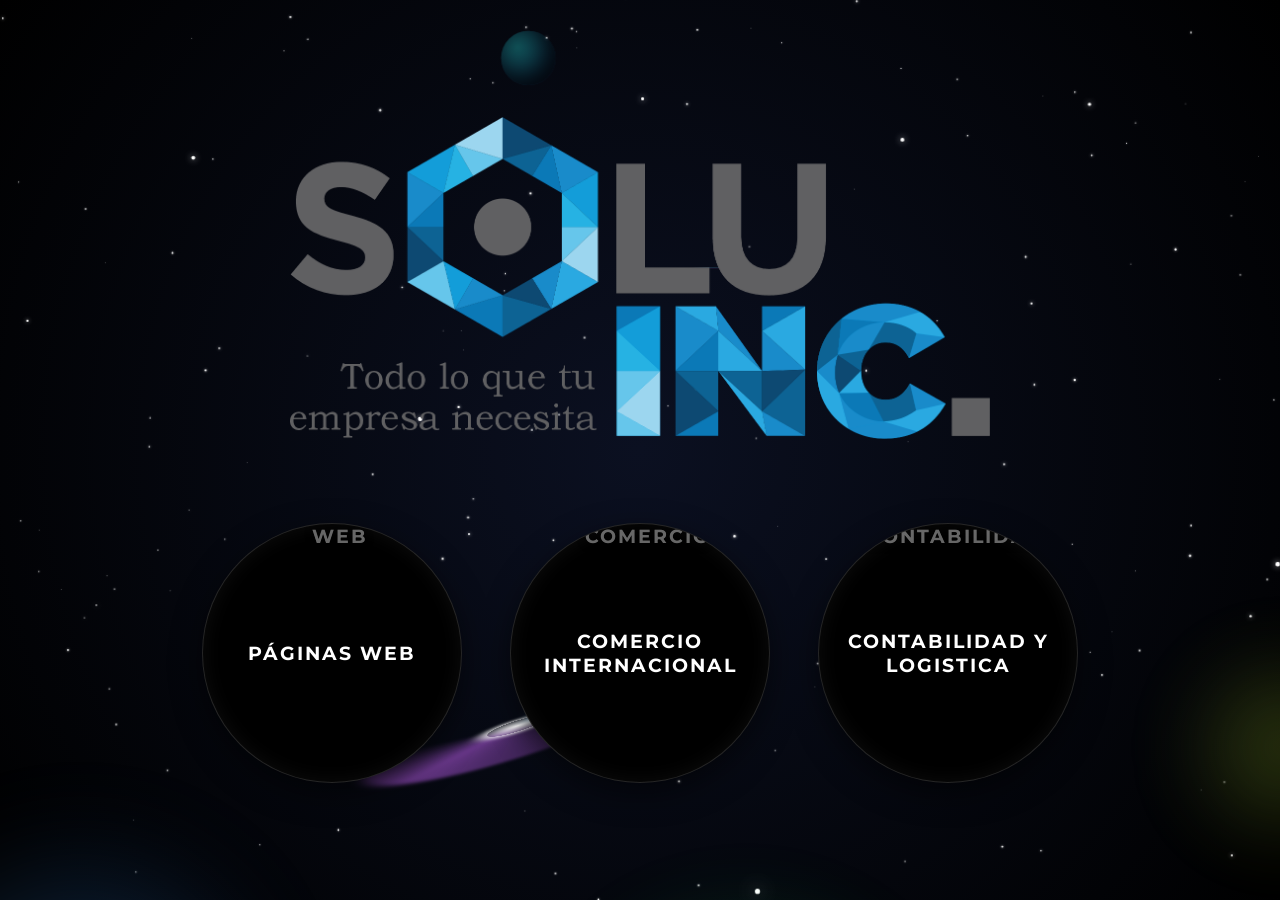
==== index.html @ 81051c18 "Add files via upload" ====
<!DOCTYPE html>
<html lang="es">
<head>
    <meta charset="UTF-8">
    <meta name="viewport" content="width=device-width, initial-scale=1.0">
    <title>Soluinc - Soluciones Integrales</title>
    <link rel="stylesheet" href="style.css">
</head>
<body>
    <div class="bg-animation">
    </div>

    <div class="main-container">
        <div class="logo-container">
            <img src="logo negro.png" alt="SOLUINC" class="logo-img">
        </div>
        
        <div class="buttons-grid">
            <a href="paginas web/index.html" class="nav-btn">
                <img src="https://concepto.de/wp-content/uploads/2014/08/programacion-2-e1551291144973.jpg" alt="Web" class="btn-icon">
                <span>Páginas Web</span>
            </a>
            <a href="comercio/index.html" class="nav-btn">
                <img src="https://universidadeuropea.com/resources/media/images/comercio_internacional_og.original.jpg" alt="Comercio" class="btn-icon">
                <span>Comercio Internacional</span>
            </a>
            <a href="contabilidad/index.html" class="nav-btn">
                <img src="https://velneo.com/wp-content/uploads/2025/02/6322beef299e7f3bc41c88a5_contabilidad-basica-destacada.jpg" alt="Contabilidad" class="btn-icon">
                <span>Contabilidad y Logistica</span>
            </a>
        </div>
    </div>
    <script src="main.js"></script>
</body>
</html>
---- style.css ----
@import url('https://fonts.googleapis.com/css2?family=Montserrat:wght@300;600&display=swap');

:root {
    --primary-color: #005f99; /* Azul corporativo sólido */
    --accent-color: #4db8ff;  /* Azul cian brillante para resaltar en oscuro */
    --text-main: #ffffff;     /* Blanco para contraste en espacio */
    --text-light: #b3d9ff;    /* Azul muy claro */
    --bg-color: #050a10;      /* Negro azulado profundo */
    --card-bg: rgba(255, 255, 255, 0.05); /* Cristal semitransparente */
}

* {
    margin: 0;
    padding: 0;
    box-sizing: border-box;
}

body {
    font-family: 'Montserrat', sans-serif;
    background-color: var(--bg-color);
    height: 100vh;
    display: flex;
    justify-content: center;
    align-items: center;
    overflow: hidden;
    position: relative;
    color: var(--text-main);
}

/* Fondo Espacial: Estrellas y Nebulosa */
.bg-animation {
    position: absolute;
    top: 0;
    left: 0;
    width: 100%;
    height: 100%;
    z-index: -1;
    background: radial-gradient(circle at center, #0b1021 0%, #000000 100%); /* Vacío espacial profundo */
    perspective: 1000px; /* Profundidad 3D */
    transform-style: preserve-3d;
    transition: background-color 0.5s ease; /* Transición suave de color */
    overflow: hidden;
}

/* Elementos generados por JS */
.star {
    position: absolute;
    background: white;
    border-radius: 50%;
    pointer-events: none;
    box-shadow: 0 0 4px rgba(255, 255, 255, 0.8);
}

.planet {
    position: absolute;
    border-radius: 50%;
    pointer-events: none;
    /* Sombra interna para efecto 3D esférico */
    box-shadow: inset -15px -15px 40px rgba(0,0,0,0.9), 0 0 30px rgba(255,255,255,0.05);
}

/* Galaxia Espiral 3D */
.galaxy {
    position: absolute;
    border-radius: 50%;
    pointer-events: none;
    transform-style: preserve-3d;
}

/* Núcleo de la galaxia */
.galaxy::after {
    content: '';
    position: absolute;
    top: 50%; left: 50%;
    transform: translate(-50%, -50%);
    width: 20%; height: 20%;
    background: radial-gradient(circle, #fff, transparent);
    border-radius: 50%;
    box-shadow: 0 0 20px 10px rgba(255, 255, 255, 0.8);
}

/* Brazos de la galaxia */
.galaxy-arms {
    position: absolute;
    top: 0; left: 0;
    width: 100%; height: 100%;
    border-radius: 50%;
    /* Gradiente cónico para simular espiral */
    background: conic-gradient(from 0deg, transparent 0%, rgba(100, 200, 255, 0.5) 10%, transparent 30%, rgba(200, 100, 255, 0.5) 60%, transparent 80%);
    filter: blur(8px);
    animation: spinGalaxy 20s linear infinite;
}

@keyframes spinGalaxy {
    from { transform: rotate(0deg); }
    to { transform: rotate(360deg); }
}

.nebula {
    position: absolute;
    border-radius: 50%;
    filter: blur(60px);
    opacity: 0.15;
    pointer-events: none;
}

.shooting-star {
    position: absolute;
    width: 150px;
    height: 2px;
    background: linear-gradient(90deg, rgba(255,255,255,1), transparent);
    opacity: 0;
    pointer-events: none;
    animation: shoot 1s linear forwards;
}

@keyframes shoot {
    0% { transform: translateX(0) translateY(0) scale(1); opacity: 1; }
    100% { transform: translateX(300px) translateY(300px) scale(0.5); opacity: 0; }
}

.main-container {
    text-align: center;
    z-index: 10;
    width: 90%;
    max-width: 1400px;
    /* Eliminamos bordes y fondos pesados para un look más limpio */
}

.logo-container {
    margin-bottom: 5rem;
    animation: fadeInDown 1.2s cubic-bezier(0.2, 0.8, 0.2, 1);
    perspective: 1000px;
}

.logo-img {
    max-width: 100%;
    width: 700px;
    height: auto;
    
    animation: floatLogo 6s ease-in-out infinite; /* Animación continua */
    transition: filter 0.3s ease;
}

.logo-img:hover {
    filter: drop-shadow(0 0 40px rgba(0, 136, 204, 0.6));
}

.buttons-grid {
    display: flex;
    justify-content: center;
    gap: 3rem;
    flex-wrap: wrap;
}

.nav-btn {
    position: relative;
    display: flex;
    flex-direction: column;
    align-items: center;
    justify-content: center;
    gap: 0;
    font-size: 1.2rem;
    font-weight: 700;
    color: var(--text-main);
    text-decoration: none;
    background: #000; /* Fondo negro para contraste con imagen */
    border: 1px solid rgba(255, 255, 255, 0.15);
    border-radius: 50%;
    cursor: pointer;
    text-transform: uppercase;
    letter-spacing: 2px;
    box-shadow: 0 10px 30px rgba(0,0,0,0.5), inset 0 0 20px rgba(255,255,255,0.05);
    transition: all 0.4s cubic-bezier(0.25, 0.46, 0.45, 0.94);
    overflow: hidden;
    width: 260px;
    height: 260px;
    opacity: 0;
    animation: fadeInUp 0.8s forwards;
    isolation: isolate; /* Para manejar z-index internos */
}

.nav-btn img {
    position: absolute;
    top: 0;
    left: 0;
    width: 100%;
    height: 100%;
    object-fit: cover;
    opacity: 0.4; /* Imagen sutil al inicio */
    z-index: -1;
    transition: transform 0.6s cubic-bezier(0.25, 0.46, 0.45, 0.94), opacity 0.4s ease;
    filter: grayscale(40%) contrast(1.2);
}

/* Texto del botón */
.nav-btn > * {
    z-index: 2;
    text-shadow: 0 2px 10px rgba(0,0,0,0.8);
    pointer-events: none; /* El click lo recibe el botón */
}

.nav-btn:hover {
    /* El transform lo maneja JS para el efecto magnético, aquí solo estilos visuales */
    box-shadow: 0 0 40px rgba(77, 184, 255, 0.3), inset 0 0 0 2px rgba(255,255,255,0.3);
    border-color: rgba(255,255,255,0.5);
}

.nav-btn:hover img {
    transform: scale(1.15);
    opacity: 0.8; /* Se revela la imagen */
    filter: grayscale(0%) contrast(1.1);
}

.nav-btn:nth-child(1) { animation-delay: 0.3s; }
.nav-btn:nth-child(2) { animation-delay: 0.5s; }
.nav-btn:nth-child(3) { animation-delay: 0.7s; }

@keyframes fadeInDown {
    from { opacity: 0; transform: translateY(-50px); }
    to { opacity: 1; transform: translateY(0); }
}

@keyframes fadeInUp {
    from { opacity: 0; transform: translateY(50px); }
    to { opacity: 1; transform: translateY(0); }
}

@keyframes floatLogo {
    0%, 100% { transform: translateY(0); }
    50% { transform: translateY(-20px); }
}

@media (max-width: 768px) {
    .logo-img { width: 90%; }
    .buttons-grid { flex-direction: column; align-items: center; gap: 1.5rem; }
    .nav-btn { width: 200px; height: 200px; padding: 0; }
    .main-container { padding: 1.5rem; width: 95%; }
}
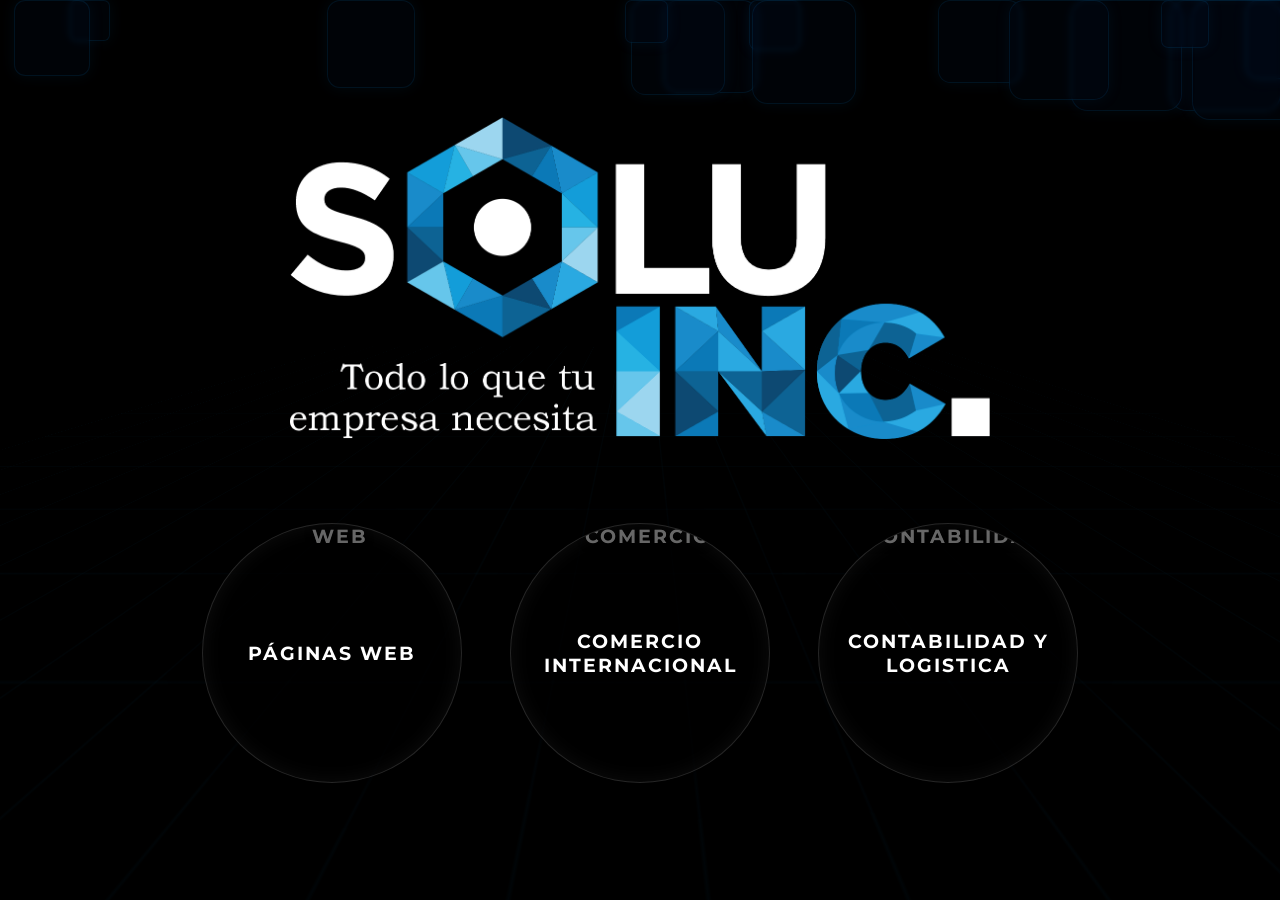
==== commit c2d9b02b: "Add files via upload" ====
--- a/index.html
+++ b/index.html
@@ -12,7 +12,7 @@
 
     <div class="main-container">
         <div class="logo-container">
-            <img src="logo negro.png" alt="SOLUINC" class="logo-img">
+            <img src="logo blanco (1).png" alt="SOLUINC" class="logo-img">
         </div>
         
         <div class="buttons-grid">
--- a/style.css
+++ b/style.css
@@ -2,11 +2,11 @@
 
 :root {
     --primary-color: #005f99; /* Azul corporativo sólido */
-    --accent-color: #4db8ff;  /* Azul cian brillante para resaltar en oscuro */
-    --text-main: #ffffff;     /* Blanco para contraste en espacio */
-    --text-light: #b3d9ff;    /* Azul muy claro */
-    --bg-color: #050a10;      /* Negro azulado profundo */
-    --card-bg: rgba(255, 255, 255, 0.05); /* Cristal semitransparente */
+    --accent-color: #007bff;  /* Azul brillante para acentos */
+    --text-main: #ffffff;     /* Blanco para contraste en fondo negro */
+    --text-light: #b3d9ff;    /* Azul claro para subtítulos */
+    --bg-color: #000000;      /* Negro puro como base */
+    --card-bg: rgba(0, 20, 40, 0.6); /* Cristal oscuro */
 }
 
 * {
@@ -35,88 +35,51 @@
     width: 100%;
     height: 100%;
     z-index: -1;
-    background: radial-gradient(circle at center, #0b1021 0%, #000000 100%); /* Vacío espacial profundo */
+    background: radial-gradient(circle at 50% 50%, var(--bg-color), #000000 130%); /* Centro iluminado, bordes negros */
     perspective: 1000px; /* Profundidad 3D */
     transform-style: preserve-3d;
     transition: background-color 0.5s ease; /* Transición suave de color */
     overflow: hidden;
 }
 
+/* --- Fondo Corporativo Abstracto --- */
+.bg-animation::before {
+    content: '';
+    position: absolute;
+    top: 0; left: 0; right: 0; bottom: 0;
+    background-image: 
+        linear-gradient(rgba(0, 95, 153, 0.15) 1px, transparent 1px),
+        linear-gradient(90deg, rgba(0, 95, 153, 0.15) 1px, transparent 1px);
+    background-size: 60px 60px;
+    transform: perspective(500px) rotateX(60deg);
+    opacity: 0.3; /* Visible para efecto inmersivo */
+    pointer-events: none;
+}
+
 /* Elementos generados por JS */
-.star {
-    position: absolute;
-    background: white;
-    border-radius: 50%;
+.tech-shape {
+    position: absolute;
+    background: rgba(0, 100, 200, 0.03); /* Azul tecnológico sutil */
+    border: 1px solid rgba(0, 160, 255, 0.1); /* Bordes definidos */
+    backdrop-filter: blur(2px);
+    border-radius: 15%; /* Cuadrados suavizados */
     pointer-events: none;
-    box-shadow: 0 0 4px rgba(255, 255, 255, 0.8);
-}
-
-.planet {
-    position: absolute;
-    border-radius: 50%;
-    pointer-events: none;
-    /* Sombra interna para efecto 3D esférico */
-    box-shadow: inset -15px -15px 40px rgba(0,0,0,0.9), 0 0 30px rgba(255,255,255,0.05);
-}
-
-/* Galaxia Espiral 3D */
-.galaxy {
-    position: absolute;
-    border-radius: 50%;
-    pointer-events: none;
+    box-shadow: 0 0 15px rgba(0, 95, 153, 0.1); /* Resplandor suave */
+    animation: floatUp linear infinite;
     transform-style: preserve-3d;
 }
 
-/* Núcleo de la galaxia */
-.galaxy::after {
-    content: '';
-    position: absolute;
-    top: 50%; left: 50%;
-    transform: translate(-50%, -50%);
-    width: 20%; height: 20%;
-    background: radial-gradient(circle, #fff, transparent);
-    border-radius: 50%;
-    box-shadow: 0 0 20px 10px rgba(255, 255, 255, 0.8);
-}
-
-/* Brazos de la galaxia */
-.galaxy-arms {
-    position: absolute;
-    top: 0; left: 0;
-    width: 100%; height: 100%;
-    border-radius: 50%;
-    /* Gradiente cónico para simular espiral */
-    background: conic-gradient(from 0deg, transparent 0%, rgba(100, 200, 255, 0.5) 10%, transparent 30%, rgba(200, 100, 255, 0.5) 60%, transparent 80%);
-    filter: blur(8px);
-    animation: spinGalaxy 20s linear infinite;
-}
-
-@keyframes spinGalaxy {
-    from { transform: rotate(0deg); }
-    to { transform: rotate(360deg); }
-}
-
-.nebula {
-    position: absolute;
-    border-radius: 50%;
-    filter: blur(60px);
-    opacity: 0.15;
-    pointer-events: none;
-}
-
-.shooting-star {
-    position: absolute;
-    width: 150px;
-    height: 2px;
-    background: linear-gradient(90deg, rgba(255,255,255,1), transparent);
-    opacity: 0;
-    pointer-events: none;
-    animation: shoot 1s linear forwards;
-}
-
-@keyframes shoot {
-    0% { transform: translateX(0) translateY(0) scale(1); opacity: 1; }
-    100% { transform: translateX(300px) translateY(300px) scale(0.5); opacity: 0; }
+@keyframes floatUp {
+    0% {
+        transform: translateY(110vh) rotate(0deg) scale(0.8);
+        opacity: 0;
+    }
+    20% { opacity: 0.6; } 
+    80% { opacity: 0.6; }
+    100% {
+        transform: translateY(-20vh) rotate(180deg) scale(1.1);
+        opacity: 0;
+    }
 }
 
 .main-container {
@@ -137,13 +100,13 @@
     max-width: 100%;
     width: 700px;
     height: auto;
-    
+    /* Se eliminó filter: invert(1) para mantener color original */
     animation: floatLogo 6s ease-in-out infinite; /* Animación continua */
     transition: filter 0.3s ease;
 }
 
 .logo-img:hover {
-    filter: drop-shadow(0 0 40px rgba(0, 136, 204, 0.6));
+    filter: drop-shadow(0 0 25px rgba(0, 95, 153, 0.4));
 }
 
 .buttons-grid {
@@ -161,10 +124,10 @@
     justify-content: center;
     gap: 0;
     font-size: 1.2rem;
-    font-weight: 700;
-    color: var(--text-main);
+    font-weight: 700; 
+    color: #ffffff; /* Texto del botón se mantiene blanco para contraste */
     text-decoration: none;
-    background: #000; /* Fondo negro para contraste con imagen */
+    background: rgba(0, 0, 0, 0.7); /* Fondo semi-transparente */
     border: 1px solid rgba(255, 255, 255, 0.15);
     border-radius: 50%;
     cursor: pointer;
@@ -202,8 +165,8 @@
 
 .nav-btn:hover {
     /* El transform lo maneja JS para el efecto magnético, aquí solo estilos visuales */
-    box-shadow: 0 0 40px rgba(77, 184, 255, 0.3), inset 0 0 0 2px rgba(255,255,255,0.3);
-    border-color: rgba(255,255,255,0.5);
+    box-shadow: 0 0 50px rgba(0, 140, 255, 0.4), inset 0 0 20px rgba(0, 140, 255, 0.2);
+    border-color: rgba(0, 160, 255, 0.8);
 }
 
 .nav-btn:hover img {
@@ -236,4 +199,10 @@
     .buttons-grid { flex-direction: column; align-items: center; gap: 1.5rem; }
     .nav-btn { width: 200px; height: 200px; padding: 0; }
     .main-container { padding: 1.5rem; width: 95%; }
+}
+
+/* Dispositivos muy pequeños */
+@media (max-width: 400px) {
+    .nav-btn { width: 160px; height: 160px; font-size: 0.9rem; }
+    .logo-container { margin-bottom: 3rem; }
 }
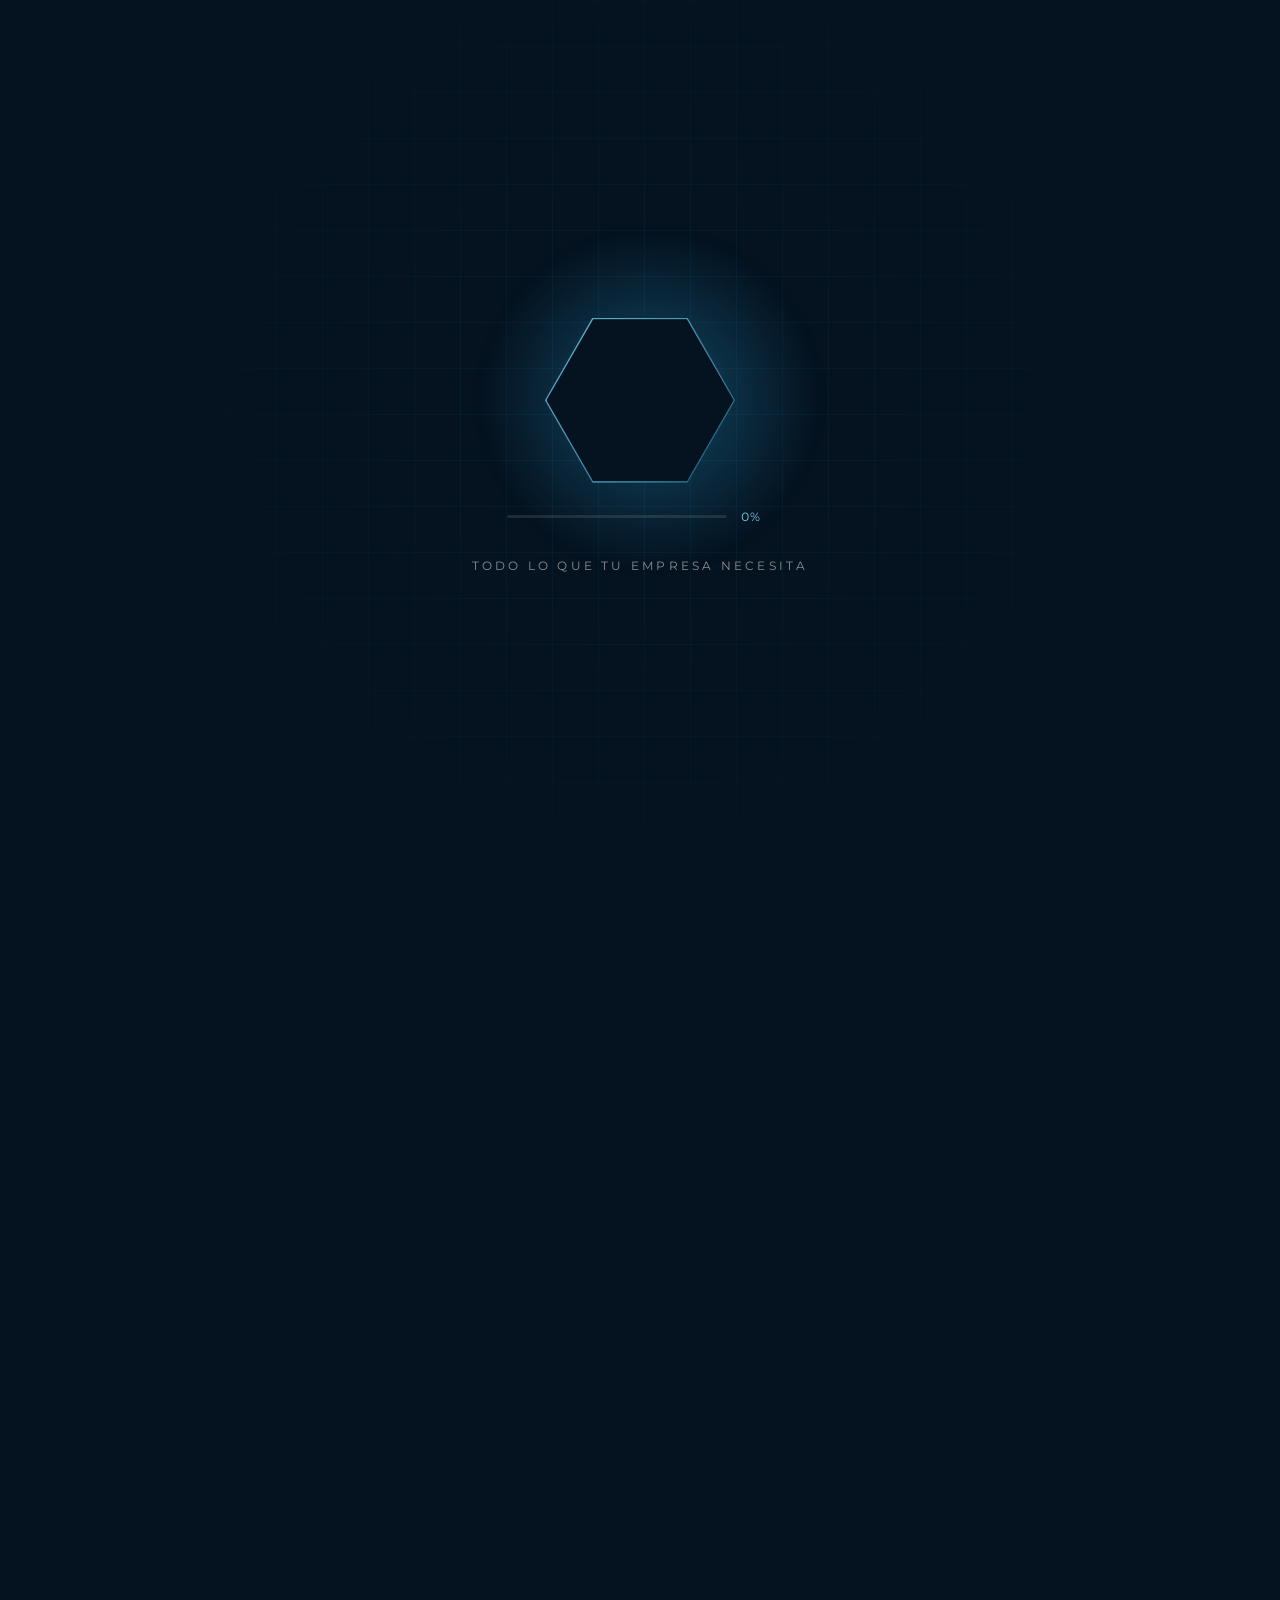
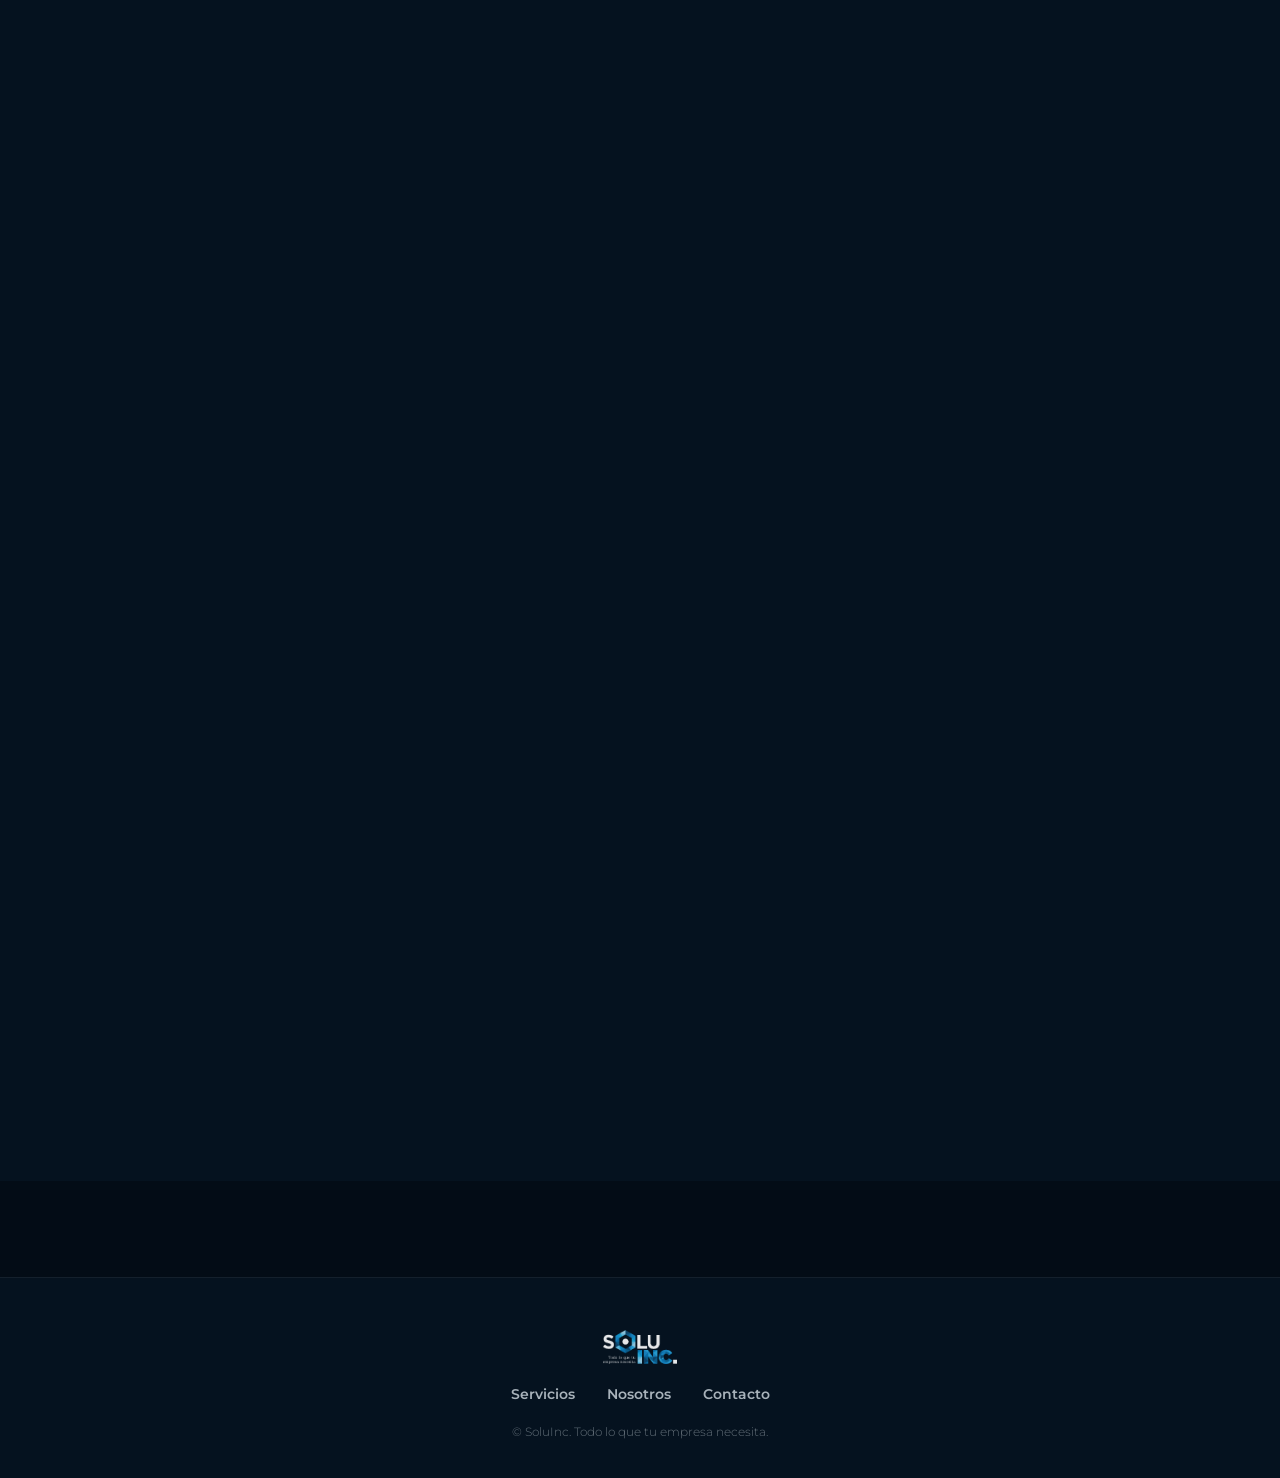
==== commit c7be7037: "Add files via upload" ====
--- a/index.html
+++ b/index.html
@@ -1,35 +1,245 @@
-<!DOCTYPE html>
-<html lang="es">
-<head>
-    <meta charset="UTF-8">
-    <meta name="viewport" content="width=device-width, initial-scale=1.0">
-    <title>Soluinc - Soluciones Integrales</title>
-    <link rel="stylesheet" href="style.css">
-</head>
-<body>
-    <div class="bg-animation">
-    </div>
-
-    <div class="main-container">
-        <div class="logo-container">
-            <img src="logo blanco (1).png" alt="SOLUINC" class="logo-img">
-        </div>
-        
-        <div class="buttons-grid">
-            <a href="paginas web/index.html" class="nav-btn">
-                <img src="https://concepto.de/wp-content/uploads/2014/08/programacion-2-e1551291144973.jpg" alt="Web" class="btn-icon">
-                <span>Páginas Web</span>
-            </a>
-            <a href="comercio/index.html" class="nav-btn">
-                <img src="https://universidadeuropea.com/resources/media/images/comercio_internacional_og.original.jpg" alt="Comercio" class="btn-icon">
-                <span>Comercio Internacional</span>
-            </a>
-            <a href="contabilidad/index.html" class="nav-btn">
-                <img src="https://velneo.com/wp-content/uploads/2025/02/6322beef299e7f3bc41c88a5_contabilidad-basica-destacada.jpg" alt="Contabilidad" class="btn-icon">
-                <span>Contabilidad y Logistica</span>
-            </a>
-        </div>
-    </div>
-    <script src="main.js"></script>
-</body>
-</html>+<!DOCTYPE html>
+<html lang="es">
+<head>
+    <meta charset="UTF-8">
+    <meta name="viewport" content="width=device-width, initial-scale=1.0">
+    <title>SoluInc · Todo lo que tu empresa necesita</title>
+    <meta name="description" content="SoluInc integra páginas web, comercio internacional y contabilidad &amp; área financiera en un solo aliado estratégico para tu empresa.">
+    <link rel="preconnect" href="https://fonts.googleapis.com">
+    <link rel="stylesheet" href="style.css">
+    <noscript>
+        <style>
+            #preloader, .cursor-glow, .scroll-progress { display: none !important; }
+            body { overflow: visible !important; height: auto !important; }
+            [data-hero], [data-reveal] { opacity: 1 !important; transform: none !important; }
+        </style>
+    </noscript>
+</head>
+<body class="no-scroll">
+
+    <!-- Sprite SVG: gradiente de marca reutilizado por todos los iconos -->
+    <svg width="0" height="0" style="position:absolute" aria-hidden="true">
+        <defs>
+            <linearGradient id="brandGrad" x1="0%" y1="0%" x2="100%" y2="100%">
+                <stop offset="0%" stop-color="#9FE3FB"/>
+                <stop offset="45%" stop-color="#2BB4EC"/>
+                <stop offset="100%" stop-color="#0E4A72"/>
+            </linearGradient>
+        </defs>
+    </svg>
+
+    <!-- ===================== PRELOADER ===================== -->
+    <div id="preloader" class="preloader" role="status" aria-label="Cargando SoluInc">
+        <div class="preloader-grid"></div>
+        <div class="preloader-content">
+            <div class="preloader-logo-wrap">
+                <div class="preloader-glow"></div>
+                <span class="preloader-ring"></span>
+                <span class="preloader-ring preloader-ring--2"></span>
+                <img src="logo blanco (1).png" alt="SoluInc" class="preloader-logo" id="preloaderLogo">
+            </div>
+            <div class="preloader-bar-wrap">
+                <div class="preloader-bar"><div class="preloader-bar-fill" id="preloaderFill"></div></div>
+                <span class="preloader-percent" id="preloaderPercent">0%</span>
+            </div>
+            <p class="preloader-caption">Todo lo que tu empresa necesita</p>
+        </div>
+    </div>
+
+    <!-- Brillo ambiental que sigue al cursor -->
+    <div class="cursor-glow" id="cursorGlow" aria-hidden="true"></div>
+
+    <!-- Barra de progreso de scroll -->
+    <div class="scroll-progress" id="scrollProgress" aria-hidden="true"></div>
+
+    <!-- ===================== HEADER ===================== -->
+    <header class="site-header" id="siteHeader">
+        <div class="header-inner">
+            <a href="#top" class="brand" aria-label="SoluInc — Inicio">
+                <img src="logo blanco (1).png" alt="SoluInc" class="brand-mark">
+            </a>
+
+            <nav class="main-nav" id="mainNav">
+                <a href="#servicios">Servicios</a>
+                <a href="#nosotros">Nosotros</a>
+                <a href="#contacto">Contacto</a>
+                <a href="https://wa.me/573167578219" target="_blank" rel="noopener" class="btn-nav-cta">Hablemos</a>
+            </nav>
+
+            <button class="nav-toggle" id="navToggle" aria-label="Abrir menú" aria-expanded="false">
+                <span></span><span></span><span></span>
+            </button>
+        </div>
+    </header>
+
+    <main id="top">
+        <!-- ===================== HERO ===================== -->
+        <section class="hero">
+            <canvas id="particles" class="particles-canvas" aria-hidden="true"></canvas>
+            <div class="hero-glow" aria-hidden="true"></div>
+            <div class="hero-grid" aria-hidden="true"></div>
+
+            <div class="hero-inner">
+                <p class="hero-eyebrow" data-hero>SoluInc — Soluciones integrales</p>
+                <h1 class="hero-title" data-hero>
+                    Todo lo que tu empresa<br>
+                    <span class="text-gradient">necesita.</span>
+                </h1>
+                <p class="hero-subtitle" data-hero>
+                    Unimos <strong>desarrollo web</strong>, <strong>comercio internacional</strong> y
+                    <strong>contabilidad&nbsp;&amp;&nbsp;área&nbsp;financiera</strong> en un solo aliado, para que tu
+                    empresa crezca sin tener que coordinar mil proveedores distintos.
+                </p>
+                <div class="hero-actions" data-hero>
+                    <a href="#servicios" class="btn btn-primary">
+                        <span>Ver soluciones</span>
+                        <svg width="18" height="18" viewBox="0 0 24 24" fill="none" stroke="currentColor" stroke-width="2.2" stroke-linecap="round" stroke-linejoin="round"><path d="M5 12h14M13 6l6 6-6 6"/></svg>
+                    </a>
+                    <a href="https://wa.me/573167578219" target="_blank" rel="noopener" class="btn btn-ghost">
+                        Hablar con un asesor
+                    </a>
+                </div>
+            </div>
+
+            <div class="hero-scroll-cue" data-hero>
+                <span class="mouse"><span class="wheel"></span></span>
+                Desliza para explorar
+            </div>
+        </section>
+
+        <!-- ===================== SERVICIOS ===================== -->
+        <section class="services" id="servicios">
+            <div class="section-head" data-reveal>
+                <span class="section-tag">Lo que hacemos</span>
+                <h2>Tres frentes. <span class="text-gradient">Un solo aliado.</span></h2>
+                <p>Cada solución está diseñada para encajar con las demás — o para funcionar perfectamente sola.</p>
+            </div>
+
+            <div class="services-grid">
+                <a href="paginas web/index.html" class="service-card" data-reveal data-tilt style="--i:0">
+                    <div class="card-glow" aria-hidden="true"></div>
+                    <div class="service-icon">
+                        <svg viewBox="0 0 48 48" fill="none" stroke="url(#brandGrad)" stroke-width="2" stroke-linecap="round" stroke-linejoin="round">
+                            <rect x="5" y="8" width="38" height="32" rx="5"/>
+                            <path d="M5 17h38"/>
+                            <circle cx="11" cy="12.5" r="1.4" fill="url(#brandGrad)" stroke="none"/>
+                            <circle cx="16" cy="12.5" r="1.4" fill="url(#brandGrad)" stroke="none"/>
+                            <path d="M17 27l-5 5 5 5M31 27l5 5-5 5M25.5 24l-3 16"/>
+                        </svg>
+                    </div>
+                    <h3>Páginas Web</h3>
+                    <p>Sitios y tiendas online rápidas, modernas y construidas para convertir visitantes en clientes.</p>
+                    <span class="service-link">Explorar
+                        <svg width="16" height="16" viewBox="0 0 24 24" fill="none" stroke="currentColor" stroke-width="2.2" stroke-linecap="round" stroke-linejoin="round"><path d="M5 12h14M13 6l6 6-6 6"/></svg>
+                    </span>
+                </a>
+
+                <a href="comercio/index.html" class="service-card" data-reveal data-tilt style="--i:1">
+                    <div class="card-glow" aria-hidden="true"></div>
+                    <div class="service-icon">
+                        <svg viewBox="0 0 48 48" fill="none" stroke="url(#brandGrad)" stroke-width="2" stroke-linecap="round" stroke-linejoin="round">
+                            <circle cx="24" cy="24" r="18"/>
+                            <ellipse cx="24" cy="24" rx="7.5" ry="18"/>
+                            <path d="M6 24h36M9 15h30M9 33h30"/>
+                            <circle cx="24" cy="6" r="1.6" fill="url(#brandGrad)" stroke="none"/>
+                            <circle cx="41" cy="18" r="1.6" fill="url(#brandGrad)" stroke="none"/>
+                            <circle cx="10" cy="35" r="1.6" fill="url(#brandGrad)" stroke="none"/>
+                        </svg>
+                    </div>
+                    <h3>Comercio Internacional</h3>
+                    <p>Te acompañamos en importación, exportación y expansión hacia nuevos mercados.</p>
+                    <span class="service-link">Explorar
+                        <svg width="16" height="16" viewBox="0 0 24 24" fill="none" stroke="currentColor" stroke-width="2.2" stroke-linecap="round" stroke-linejoin="round"><path d="M5 12h14M13 6l6 6-6 6"/></svg>
+                    </span>
+                </a>
+
+                <a href="contabilidad/index.html" class="service-card" data-reveal data-tilt style="--i:2">
+                    <div class="card-glow" aria-hidden="true"></div>
+                    <div class="service-icon">
+                        <svg viewBox="0 0 48 48" fill="none" stroke="url(#brandGrad)" stroke-width="2" stroke-linecap="round" stroke-linejoin="round">
+                            <rect x="11" y="6" width="26" height="36" rx="4"/>
+                            <rect x="18" y="3" width="12" height="6" rx="2" fill="url(#brandGrad)" stroke="none"/>
+                            <path d="M17 26l5 5 9-11" stroke-width="2.3"/>
+                            <path d="M17 34h14"/>
+                        </svg>
+                    </div>
+                    <h3>Contabilidad y Área Financiera</h3>
+                    <p>Contabilidad, cumplimiento tributario y asesoría financiera para que tu empresa crezca con orden y respaldo.</p>
+                    <span class="service-link">Explorar
+                        <svg width="16" height="16" viewBox="0 0 24 24" fill="none" stroke="currentColor" stroke-width="2.2" stroke-linecap="round" stroke-linejoin="round"><path d="M5 12h14M13 6l6 6-6 6"/></svg>
+                    </span>
+                </a>
+            </div>
+        </section>
+
+        <!-- ===================== NOSOTROS / VALORES ===================== -->
+        <section class="values" id="nosotros">
+            <div class="section-head" data-reveal>
+                <span class="section-tag">Por qué SoluInc</span>
+                <h2>Todo lo que tu empresa necesita, <span class="text-gradient">en un solo lugar.</span></h2>
+            </div>
+
+            <div class="values-grid">
+                <div class="value-card" data-reveal style="--i:0">
+                    <svg class="value-icon" viewBox="0 0 32 32" fill="none" stroke="url(#brandGrad)" stroke-width="1.8" stroke-linecap="round" stroke-linejoin="round">
+                        <path d="M11 5h6a2 2 0 0 1 2 2v4h4a2 2 0 0 1 2 2v6a2 2 0 0 1-2 2h-4v4a2 2 0 0 1-2 2h-6a2 2 0 0 1-2-2v-4H5a2 2 0 0 1-2-2v-6a2 2 0 0 1 2-2h4V7a2 2 0 0 1 2-2z"/>
+                    </svg>
+                    <h3>Todo en un solo lugar</h3>
+                    <p>Integramos web, comercio y contabilidad para que no tengas que coordinar proveedores distintos.</p>
+                </div>
+
+                <div class="value-card" data-reveal style="--i:1">
+                    <svg class="value-icon" viewBox="0 0 32 32" fill="none" stroke="url(#brandGrad)" stroke-width="1.8" stroke-linecap="round" stroke-linejoin="round">
+                        <path d="M6 22V10M6 10a3 3 0 1 0 0-6 3 3 0 0 0 0 6zM16 26V17M16 17a3 3 0 1 0 0-6 3 3 0 0 0 0 6zM26 22V8M26 8a3 3 0 1 0 0-6 3 3 0 0 0 0 6z"/>
+                    </svg>
+                    <h3>Hecho a tu medida</h3>
+                    <p>Cada solución se adapta al tamaño y al momento de tu empresa, no al revés.</p>
+                </div>
+
+                <div class="value-card" data-reveal style="--i:2">
+                    <svg class="value-icon" viewBox="0 0 32 32" fill="none" stroke="url(#brandGrad)" stroke-width="1.8" stroke-linecap="round" stroke-linejoin="round">
+                        <path d="M4 24V9a2 2 0 0 1 2-2h11a2 2 0 0 1 2 2v9a2 2 0 0 1-2 2H12l-5 5v-5H6a2 2 0 0 1-2-2z"/>
+                        <path d="M23 10h3a2 2 0 0 1 2 2v9a2 2 0 0 1-2 2h-1v4l-4-4h-5"/>
+                    </svg>
+                    <h3>Acompañamiento cercano</h3>
+                    <p>Hablas directo con quienes ejecutan tu proyecto, sin intermediarios ni letra pequeña.</p>
+                </div>
+
+                <div class="value-card" data-reveal style="--i:3">
+                    <svg class="value-icon" viewBox="0 0 32 32" fill="none" stroke="url(#brandGrad)" stroke-width="1.8" stroke-linecap="round" stroke-linejoin="round">
+                        <circle cx="16" cy="16" r="12"/>
+                        <path d="M16 4c3 3.5 4.5 7.6 4.5 12s-1.5 8.5-4.5 12c-3-3.5-4.5-7.6-4.5-12S13 7.5 16 4zM4.5 16h23"/>
+                    </svg>
+                    <h3>Visión internacional</h3>
+                    <p>Pensamos tu operación con estándares y oportunidades más allá de tu mercado local.</p>
+                </div>
+            </div>
+        </section>
+
+        <!-- ===================== CTA ===================== -->
+        <section class="cta-band" id="contacto" data-reveal>
+            <div class="cta-inner">
+                <h2>¿Listo para llevar tu empresa al siguiente nivel?</h2>
+                <p>Cuéntanos qué necesita tu negocio y te ayudamos a encontrar la solución adecuada.</p>
+                <a href="https://wa.me/573167578219" target="_blank" rel="noopener" class="btn btn-primary btn-lg">
+                    <span>Escríbenos por WhatsApp</span>
+                    <svg width="18" height="18" viewBox="0 0 24 24" fill="none" stroke="currentColor" stroke-width="2.2" stroke-linecap="round" stroke-linejoin="round"><path d="M5 12h14M13 6l6 6-6 6"/></svg>
+                </a>
+            </div>
+        </section>
+    </main>
+
+    <!-- ===================== FOOTER ===================== -->
+    <footer class="site-footer">
+        <img src="logo blanco (1).png" alt="SoluInc" class="footer-logo">
+        <nav class="footer-nav">
+            <a href="#servicios">Servicios</a>
+            <a href="#nosotros">Nosotros</a>
+            <a href="#contacto">Contacto</a>
+        </nav>
+        <p class="footer-copy">&copy; <span id="year"></span> SoluInc. Todo lo que tu empresa necesita.</p>
+    </footer>
+
+    <script src="main.js"></script>
+</body>
+</html>
--- a/style.css
+++ b/style.css
@@ -1,208 +1,909 @@
-@import url('https://fonts.googleapis.com/css2?family=Montserrat:wght@300;600&display=swap');
-
-:root {
-    --primary-color: #005f99; /* Azul corporativo sólido */
-    --accent-color: #007bff;  /* Azul brillante para acentos */
-    --text-main: #ffffff;     /* Blanco para contraste en fondo negro */
-    --text-light: #b3d9ff;    /* Azul claro para subtítulos */
-    --bg-color: #000000;      /* Negro puro como base */
-    --card-bg: rgba(0, 20, 40, 0.6); /* Cristal oscuro */
-}
-
-* {
-    margin: 0;
-    padding: 0;
-    box-sizing: border-box;
-}
-
-body {
-    font-family: 'Montserrat', sans-serif;
-    background-color: var(--bg-color);
-    height: 100vh;
-    display: flex;
-    justify-content: center;
-    align-items: center;
-    overflow: hidden;
-    position: relative;
-    color: var(--text-main);
-}
-
-/* Fondo Espacial: Estrellas y Nebulosa */
-.bg-animation {
-    position: absolute;
-    top: 0;
-    left: 0;
-    width: 100%;
-    height: 100%;
-    z-index: -1;
-    background: radial-gradient(circle at 50% 50%, var(--bg-color), #000000 130%); /* Centro iluminado, bordes negros */
-    perspective: 1000px; /* Profundidad 3D */
-    transform-style: preserve-3d;
-    transition: background-color 0.5s ease; /* Transición suave de color */
-    overflow: hidden;
-}
-
-/* --- Fondo Corporativo Abstracto --- */
-.bg-animation::before {
-    content: '';
-    position: absolute;
-    top: 0; left: 0; right: 0; bottom: 0;
-    background-image: 
-        linear-gradient(rgba(0, 95, 153, 0.15) 1px, transparent 1px),
-        linear-gradient(90deg, rgba(0, 95, 153, 0.15) 1px, transparent 1px);
-    background-size: 60px 60px;
-    transform: perspective(500px) rotateX(60deg);
-    opacity: 0.3; /* Visible para efecto inmersivo */
-    pointer-events: none;
-}
-
-/* Elementos generados por JS */
-.tech-shape {
-    position: absolute;
-    background: rgba(0, 100, 200, 0.03); /* Azul tecnológico sutil */
-    border: 1px solid rgba(0, 160, 255, 0.1); /* Bordes definidos */
-    backdrop-filter: blur(2px);
-    border-radius: 15%; /* Cuadrados suavizados */
-    pointer-events: none;
-    box-shadow: 0 0 15px rgba(0, 95, 153, 0.1); /* Resplandor suave */
-    animation: floatUp linear infinite;
-    transform-style: preserve-3d;
-}
-
-@keyframes floatUp {
-    0% {
-        transform: translateY(110vh) rotate(0deg) scale(0.8);
-        opacity: 0;
-    }
-    20% { opacity: 0.6; } 
-    80% { opacity: 0.6; }
-    100% {
-        transform: translateY(-20vh) rotate(180deg) scale(1.1);
-        opacity: 0;
-    }
-}
-
-.main-container {
-    text-align: center;
-    z-index: 10;
-    width: 90%;
-    max-width: 1400px;
-    /* Eliminamos bordes y fondos pesados para un look más limpio */
-}
-
-.logo-container {
-    margin-bottom: 5rem;
-    animation: fadeInDown 1.2s cubic-bezier(0.2, 0.8, 0.2, 1);
-    perspective: 1000px;
-}
-
-.logo-img {
-    max-width: 100%;
-    width: 700px;
-    height: auto;
-    /* Se eliminó filter: invert(1) para mantener color original */
-    animation: floatLogo 6s ease-in-out infinite; /* Animación continua */
-    transition: filter 0.3s ease;
-}
-
-.logo-img:hover {
-    filter: drop-shadow(0 0 25px rgba(0, 95, 153, 0.4));
-}
-
-.buttons-grid {
-    display: flex;
-    justify-content: center;
-    gap: 3rem;
-    flex-wrap: wrap;
-}
-
-.nav-btn {
-    position: relative;
-    display: flex;
-    flex-direction: column;
-    align-items: center;
-    justify-content: center;
-    gap: 0;
-    font-size: 1.2rem;
-    font-weight: 700; 
-    color: #ffffff; /* Texto del botón se mantiene blanco para contraste */
-    text-decoration: none;
-    background: rgba(0, 0, 0, 0.7); /* Fondo semi-transparente */
-    border: 1px solid rgba(255, 255, 255, 0.15);
-    border-radius: 50%;
-    cursor: pointer;
-    text-transform: uppercase;
-    letter-spacing: 2px;
-    box-shadow: 0 10px 30px rgba(0,0,0,0.5), inset 0 0 20px rgba(255,255,255,0.05);
-    transition: all 0.4s cubic-bezier(0.25, 0.46, 0.45, 0.94);
-    overflow: hidden;
-    width: 260px;
-    height: 260px;
-    opacity: 0;
-    animation: fadeInUp 0.8s forwards;
-    isolation: isolate; /* Para manejar z-index internos */
-}
-
-.nav-btn img {
-    position: absolute;
-    top: 0;
-    left: 0;
-    width: 100%;
-    height: 100%;
-    object-fit: cover;
-    opacity: 0.4; /* Imagen sutil al inicio */
-    z-index: -1;
-    transition: transform 0.6s cubic-bezier(0.25, 0.46, 0.45, 0.94), opacity 0.4s ease;
-    filter: grayscale(40%) contrast(1.2);
-}
-
-/* Texto del botón */
-.nav-btn > * {
-    z-index: 2;
-    text-shadow: 0 2px 10px rgba(0,0,0,0.8);
-    pointer-events: none; /* El click lo recibe el botón */
-}
-
-.nav-btn:hover {
-    /* El transform lo maneja JS para el efecto magnético, aquí solo estilos visuales */
-    box-shadow: 0 0 50px rgba(0, 140, 255, 0.4), inset 0 0 20px rgba(0, 140, 255, 0.2);
-    border-color: rgba(0, 160, 255, 0.8);
-}
-
-.nav-btn:hover img {
-    transform: scale(1.15);
-    opacity: 0.8; /* Se revela la imagen */
-    filter: grayscale(0%) contrast(1.1);
-}
-
-.nav-btn:nth-child(1) { animation-delay: 0.3s; }
-.nav-btn:nth-child(2) { animation-delay: 0.5s; }
-.nav-btn:nth-child(3) { animation-delay: 0.7s; }
-
-@keyframes fadeInDown {
-    from { opacity: 0; transform: translateY(-50px); }
-    to { opacity: 1; transform: translateY(0); }
-}
-
-@keyframes fadeInUp {
-    from { opacity: 0; transform: translateY(50px); }
-    to { opacity: 1; transform: translateY(0); }
-}
-
-@keyframes floatLogo {
-    0%, 100% { transform: translateY(0); }
-    50% { transform: translateY(-20px); }
-}
-
-@media (max-width: 768px) {
-    .logo-img { width: 90%; }
-    .buttons-grid { flex-direction: column; align-items: center; gap: 1.5rem; }
-    .nav-btn { width: 200px; height: 200px; padding: 0; }
-    .main-container { padding: 1.5rem; width: 95%; }
-}
-
-/* Dispositivos muy pequeños */
-@media (max-width: 400px) {
-    .nav-btn { width: 160px; height: 160px; font-size: 0.9rem; }
-    .logo-container { margin-bottom: 3rem; }
-}+@import url('https://fonts.googleapis.com/css2?family=Montserrat:wght@300;400;500;600;700;800&display=swap');
+
+/* ============================================================
+   SOLUINC — Design tokens (derivados de la paleta del logo)
+   ============================================================ */
+:root {
+    --ink:          #030c16;
+    --navy-950:     #05121f;
+    --navy-900:     #081b2c;
+    --navy-800:     #0d2740;
+    --navy-700:     #123655;
+    --navy-600:     #184a70;
+
+    --blue-deep:    #0e4a72;
+    --blue-royal:   #146fa0;
+    --blue-primary: #1c8fc9;
+    --blue-bright:  #2bb4ec;
+    --blue-sky:     #7fd4f4;
+    --blue-pale:    #c3ecfd;
+    --grey-mark:    #8a8f96;
+
+    --ivory:        #eef7fc;
+    --white:        #ffffff;
+
+    --grad-brand:   linear-gradient(135deg, var(--blue-deep) 0%, var(--blue-primary) 48%, var(--blue-bright) 100%);
+    --grad-text:    linear-gradient(90deg, var(--blue-sky), var(--blue-bright) 55%, var(--blue-primary));
+    --grad-hero:    radial-gradient(circle at 18% 15%, rgba(43, 180, 236, 0.22), transparent 55%),
+                     radial-gradient(circle at 85% 75%, rgba(14, 74, 114, 0.45), transparent 60%),
+                     radial-gradient(circle at 50% 100%, rgba(6, 20, 33, 0.9), transparent 70%);
+
+    --glass-bg:     linear-gradient(160deg, rgba(255, 255, 255, 0.07), rgba(255, 255, 255, 0.015));
+    --glass-border: rgba(255, 255, 255, 0.09);
+
+    --ease-out-expo: cubic-bezier(0.16, 1, 0.3, 1);
+    --ease-elastic:  cubic-bezier(0.34, 1.56, 0.64, 1);
+
+    --header-h: 84px;
+    --container: 1240px;
+
+    --font-main: 'Montserrat', sans-serif;
+}
+
+* { margin: 0; padding: 0; box-sizing: border-box; }
+
+html {
+    scroll-behavior: smooth;
+    scroll-padding-top: var(--header-h);
+}
+
+body {
+    font-family: var(--font-main);
+    background: var(--ink);
+    color: var(--ivory);
+    overflow-x: hidden;
+    -webkit-font-smoothing: antialiased;
+}
+
+body.no-scroll { overflow: hidden; height: 100vh; }
+
+img { max-width: 100%; display: block; }
+
+a { color: inherit; text-decoration: none; }
+
+.text-gradient {
+    background: var(--grad-text);
+    -webkit-background-clip: text;
+    background-clip: text;
+    color: transparent;
+}
+
+::selection { background: var(--blue-primary); color: #fff; }
+
+/* ============================================================
+   PRELOADER — la pantalla de carga es el logo animándose
+   ============================================================ */
+.preloader {
+    position: fixed;
+    inset: 0;
+    z-index: 9999;
+    display: flex;
+    align-items: center;
+    justify-content: center;
+    background: var(--navy-950);
+    clip-path: circle(150% at 50% 45%);
+    transition: clip-path 1s var(--ease-out-expo);
+}
+
+.preloader-grid {
+    position: absolute;
+    inset: 0;
+    background-image:
+        linear-gradient(rgba(43, 180, 236, 0.08) 1px, transparent 1px),
+        linear-gradient(90deg, rgba(43, 180, 236, 0.08) 1px, transparent 1px);
+    background-size: 46px 46px;
+    mask-image: radial-gradient(circle at 50% 45%, #000 0%, transparent 70%);
+    -webkit-mask-image: radial-gradient(circle at 50% 45%, #000 0%, transparent 70%);
+}
+
+.preloader-content {
+    position: relative;
+    display: flex;
+    flex-direction: column;
+    align-items: center;
+    gap: 2.2rem;
+    perspective: 1200px;
+}
+
+.preloader-logo-wrap {
+    position: relative;
+    display: flex;
+    align-items: center;
+    justify-content: center;
+}
+
+.preloader-glow {
+    position: absolute;
+    inset: 0;
+    margin: auto;
+    width: 340px;
+    height: 340px;
+    border-radius: 50%;
+    background: radial-gradient(circle, rgba(43, 180, 236, 0.35), transparent 70%);
+    filter: blur(10px);
+    animation: glowPulse 2.6s ease-in-out infinite;
+}
+
+.preloader-ring {
+    position: absolute;
+    inset: 0;
+    margin: auto;
+    width: 190px;
+    height: 165px;
+    clip-path: polygon(25% 0%, 75% 0%, 100% 50%, 75% 100%, 25% 100%, 0% 50%);
+    background: linear-gradient(135deg, rgba(127, 212, 244, 0.55), rgba(43, 180, 236, 0.15));
+    animation: ringPulse 2.4s var(--ease-out-expo) infinite;
+}
+
+.preloader-ring::after {
+    content: '';
+    position: absolute;
+    inset: 1.5px;
+    clip-path: polygon(25% 0%, 75% 0%, 100% 50%, 75% 100%, 25% 100%, 0% 50%);
+    background: var(--navy-950);
+}
+
+.preloader-ring--2 { animation-delay: 0.8s; }
+
+.preloader-logo {
+    position: relative;
+    width: clamp(180px, 34vw, 320px);
+    height: auto;
+    opacity: 0;
+    transform-origin: center;
+    animation: logoInsert 1.5s var(--ease-out-expo) forwards;
+    animation-delay: 0.15s;
+    filter: drop-shadow(0 0 30px rgba(43, 180, 236, 0.35));
+}
+
+.preloader-bar-wrap {
+    display: flex;
+    align-items: center;
+    gap: 0.9rem;
+    opacity: 0;
+    animation: fadeIn 0.6s ease forwards;
+    animation-delay: 1.1s;
+}
+
+.preloader-bar {
+    width: clamp(140px, 26vw, 220px);
+    height: 3px;
+    border-radius: 3px;
+    background: rgba(255, 255, 255, 0.1);
+    overflow: hidden;
+}
+
+.preloader-bar-fill {
+    width: 0%;
+    height: 100%;
+    background: var(--grad-text);
+    border-radius: 3px;
+    transition: width 0.2s linear;
+}
+
+.preloader-percent {
+    font-size: 0.78rem;
+    letter-spacing: 0.05em;
+    color: var(--blue-sky);
+    font-variant-numeric: tabular-nums;
+    min-width: 2.6em;
+}
+
+.preloader-caption {
+    font-size: 0.72rem;
+    text-transform: uppercase;
+    letter-spacing: 0.28em;
+    color: var(--grey-mark);
+    opacity: 0;
+    animation: fadeIn 0.6s ease forwards;
+    animation-delay: 1.3s;
+}
+
+.preloader--exit .preloader-logo {
+    animation: logoPush 0.7s var(--ease-out-expo) forwards;
+}
+
+.preloader--exit {
+    clip-path: circle(0% at 50% 45%);
+}
+
+.preloader--hidden { display: none; }
+
+@keyframes logoInsert {
+    0% {
+        opacity: 0;
+        transform: translateZ(-700px) rotateY(38deg) rotateX(18deg) scale(0.35);
+        filter: blur(14px) drop-shadow(0 0 0 rgba(43, 180, 236, 0));
+    }
+    55% {
+        opacity: 1;
+        filter: blur(0) drop-shadow(0 0 30px rgba(43, 180, 236, 0.35));
+    }
+    72% { transform: translateZ(50px) rotateY(-7deg) rotateX(-3deg) scale(1.08); }
+    100% { transform: translateZ(0) rotateY(0) rotateX(0) scale(1); }
+}
+
+@keyframes logoPush {
+    to {
+        opacity: 0;
+        transform: translateZ(400px) scale(1.35);
+        filter: blur(6px);
+    }
+}
+
+@keyframes ringPulse {
+    0% { transform: scale(0.75); opacity: 0; }
+    40% { opacity: 0.7; }
+    100% { transform: scale(1.55); opacity: 0; }
+}
+
+@keyframes glowPulse {
+    0%, 100% { opacity: 0.55; transform: scale(0.92); }
+    50% { opacity: 1; transform: scale(1.05); }
+}
+
+@keyframes fadeIn { to { opacity: 1; } }
+
+/* ============================================================
+   CURSOR GLOW + SCROLL PROGRESS
+   ============================================================ */
+.cursor-glow {
+    position: fixed;
+    top: 0; left: 0;
+    width: 460px;
+    height: 460px;
+    margin: -230px 0 0 -230px;
+    border-radius: 50%;
+    background: radial-gradient(circle, rgba(43, 180, 236, 0.10), transparent 70%);
+    pointer-events: none;
+    z-index: 2;
+    opacity: 0;
+    transition: opacity 0.4s ease;
+    will-change: transform;
+}
+
+.cursor-glow.is-active { opacity: 1; }
+
+.scroll-progress {
+    position: fixed;
+    top: 0; left: 0;
+    height: 3px;
+    width: 0%;
+    background: var(--grad-text);
+    z-index: 1000;
+    box-shadow: 0 0 12px rgba(43, 180, 236, 0.6);
+}
+
+/* ============================================================
+   HEADER
+   ============================================================ */
+.site-header {
+    position: fixed;
+    top: 0; left: 0;
+    width: 100%;
+    z-index: 500;
+    padding: 1.1rem 0;
+    transition: background 0.4s ease, padding 0.4s ease, box-shadow 0.4s ease, border-color .4s ease;
+    border-bottom: 1px solid transparent;
+}
+
+.site-header.scrolled {
+    background: rgba(5, 18, 31, 0.78);
+    backdrop-filter: blur(16px);
+    -webkit-backdrop-filter: blur(16px);
+    padding: 0.7rem 0;
+    border-bottom-color: rgba(255, 255, 255, 0.06);
+    box-shadow: 0 10px 30px -15px rgba(0, 0, 0, 0.6);
+}
+
+.header-inner {
+    max-width: var(--container);
+    margin: 0 auto;
+    padding: 0 5%;
+    display: flex;
+    align-items: center;
+    justify-content: space-between;
+    gap: 1.5rem;
+}
+
+.brand { display: flex; align-items: center; }
+.brand-mark { height: 42px; width: auto; transition: height 0.4s ease; }
+.site-header.scrolled .brand-mark { height: 34px; }
+
+.main-nav {
+    display: flex;
+    align-items: center;
+    gap: 2.2rem;
+}
+
+.main-nav a:not(.btn-nav-cta) {
+    font-size: 0.92rem;
+    font-weight: 600;
+    letter-spacing: 0.02em;
+    color: var(--ivory);
+    position: relative;
+    padding-bottom: 4px;
+}
+
+.main-nav a:not(.btn-nav-cta)::after {
+    content: '';
+    position: absolute;
+    left: 0; bottom: 0;
+    width: 0%;
+    height: 2px;
+    background: var(--grad-text);
+    transition: width 0.3s var(--ease-out-expo);
+}
+
+.main-nav a:not(.btn-nav-cta):hover::after { width: 100%; }
+
+.btn-nav-cta {
+    font-size: 0.86rem;
+    font-weight: 700;
+    padding: 0.6rem 1.35rem;
+    border-radius: 50px;
+    background: var(--grad-brand);
+    box-shadow: 0 8px 24px -8px rgba(43, 180, 236, 0.55);
+    transition: transform 0.3s var(--ease-out-expo), box-shadow 0.3s ease;
+}
+
+.btn-nav-cta:hover { transform: translateY(-2px); box-shadow: 0 12px 30px -8px rgba(43, 180, 236, 0.75); }
+
+.nav-toggle {
+    display: none;
+    flex-direction: column;
+    justify-content: center;
+    gap: 5px;
+    width: 40px;
+    height: 40px;
+    background: none;
+    border: none;
+    cursor: pointer;
+    z-index: 20;
+}
+
+.nav-toggle span {
+    display: block;
+    width: 100%;
+    height: 2px;
+    background: var(--white);
+    border-radius: 2px;
+    transition: transform 0.35s var(--ease-out-expo), opacity 0.3s ease;
+}
+
+.nav-toggle.is-open span:nth-child(1) { transform: translateY(7px) rotate(45deg); }
+.nav-toggle.is-open span:nth-child(2) { opacity: 0; }
+.nav-toggle.is-open span:nth-child(3) { transform: translateY(-7px) rotate(-45deg); }
+
+/* ============================================================
+   HERO
+   ============================================================ */
+.hero {
+    position: relative;
+    min-height: 100vh;
+    display: flex;
+    flex-direction: column;
+    align-items: center;
+    justify-content: center;
+    text-align: center;
+    padding: calc(var(--header-h) + 2rem) 6% 6rem;
+    overflow: hidden;
+    background: var(--navy-950);
+}
+
+.hero::before {
+    content: '';
+    position: absolute;
+    inset: 0;
+    background: var(--grad-hero);
+    pointer-events: none;
+}
+
+.particles-canvas {
+    position: absolute;
+    inset: 0;
+    width: 100%;
+    height: 100%;
+    z-index: 0;
+}
+
+.hero-glow {
+    position: absolute;
+    top: 8%;
+    left: 50%;
+    width: 60vw;
+    max-width: 780px;
+    height: 60vw;
+    max-height: 780px;
+    transform: translateX(-50%);
+    background: radial-gradient(circle, rgba(43, 180, 236, 0.16), transparent 68%);
+    filter: blur(20px);
+    pointer-events: none;
+    animation: heroGlowPulse 8s ease-in-out infinite;
+}
+
+.hero-grid {
+    position: absolute;
+    inset: 0;
+    background-image:
+        linear-gradient(rgba(43, 180, 236, 0.06) 1px, transparent 1px),
+        linear-gradient(90deg, rgba(43, 180, 236, 0.06) 1px, transparent 1px);
+    background-size: 64px 64px;
+    mask-image: linear-gradient(to bottom, transparent, #000 25%, #000 75%, transparent);
+    -webkit-mask-image: linear-gradient(to bottom, transparent, #000 25%, #000 75%, transparent);
+    pointer-events: none;
+}
+
+@keyframes heroGlowPulse {
+    0%, 100% { opacity: 0.75; transform: translateX(-50%) scale(1); }
+    50% { opacity: 1; transform: translateX(-50%) scale(1.08); }
+}
+
+.hero-inner { position: relative; z-index: 2; max-width: 860px; }
+
+.hero-eyebrow {
+    display: inline-block;
+    font-size: 0.8rem;
+    font-weight: 700;
+    text-transform: uppercase;
+    letter-spacing: 0.24em;
+    color: var(--blue-sky);
+    margin-bottom: 1.4rem;
+    padding: 0.5rem 1.1rem;
+    border: 1px solid rgba(127, 212, 244, 0.28);
+    border-radius: 50px;
+    background: rgba(43, 180, 236, 0.06);
+}
+
+.hero-title {
+    font-size: clamp(2.4rem, 6vw, 4.6rem);
+    font-weight: 800;
+    line-height: 1.08;
+    letter-spacing: -0.01em;
+    margin-bottom: 1.6rem;
+}
+
+.hero-subtitle {
+    font-size: clamp(1rem, 1.6vw, 1.2rem);
+    line-height: 1.7;
+    color: rgba(238, 247, 252, 0.78);
+    max-width: 640px;
+    margin: 0 auto 2.6rem;
+    font-weight: 300;
+}
+
+.hero-subtitle strong { color: var(--blue-sky); font-weight: 600; }
+
+.hero-actions {
+    display: flex;
+    align-items: center;
+    justify-content: center;
+    gap: 1.1rem;
+    flex-wrap: wrap;
+}
+
+[data-hero] {
+    opacity: 0;
+    transform: translateY(28px);
+}
+
+body.is-loaded .hero-eyebrow  { animation: revealUp 0.9s var(--ease-out-expo) forwards; animation-delay: 0.05s; }
+body.is-loaded .hero-title    { animation: revealUp 0.9s var(--ease-out-expo) forwards; animation-delay: 0.18s; }
+body.is-loaded .hero-subtitle { animation: revealUp 0.9s var(--ease-out-expo) forwards; animation-delay: 0.32s; }
+body.is-loaded .hero-actions  { animation: revealUp 0.9s var(--ease-out-expo) forwards; animation-delay: 0.46s; }
+body.is-loaded .hero-scroll-cue { animation: fadeIn 1s ease forwards; animation-delay: 1.1s; }
+
+@keyframes revealUp {
+    to { opacity: 1; transform: translateY(0); }
+}
+
+/* ============================================================
+   BOTONES
+   ============================================================ */
+.btn {
+    display: inline-flex;
+    align-items: center;
+    gap: 0.6rem;
+    font-family: var(--font-main);
+    font-size: 0.98rem;
+    font-weight: 700;
+    padding: 0.95rem 1.8rem;
+    border-radius: 50px;
+    border: none;
+    cursor: pointer;
+    transition: transform 0.35s var(--ease-out-expo), box-shadow 0.35s ease, background 0.35s ease, border-color .35s ease;
+}
+
+.btn svg { transition: transform 0.3s ease; }
+.btn:hover svg { transform: translateX(3px); }
+
+.btn-primary {
+    background: var(--grad-brand);
+    color: #fff;
+    box-shadow: 0 12px 30px -10px rgba(43, 180, 236, 0.6);
+}
+
+.btn-primary:hover {
+    transform: translateY(-3px);
+    box-shadow: 0 18px 38px -10px rgba(43, 180, 236, 0.8);
+}
+
+.btn-ghost {
+    background: rgba(255, 255, 255, 0.04);
+    color: var(--ivory);
+    border: 1px solid rgba(255, 255, 255, 0.16);
+    backdrop-filter: blur(6px);
+}
+
+.btn-ghost:hover {
+    background: rgba(255, 255, 255, 0.09);
+    border-color: rgba(127, 212, 244, 0.4);
+    transform: translateY(-3px);
+}
+
+.btn-lg { padding: 1.15rem 2.4rem; font-size: 1.05rem; }
+
+/* ============================================================
+   SCROLL CUE
+   ============================================================ */
+.hero-scroll-cue {
+    position: absolute;
+    bottom: 2.6rem;
+    left: 50%;
+    transform: translateX(-50%);
+    display: flex;
+    flex-direction: column;
+    align-items: center;
+    gap: 0.6rem;
+    font-size: 0.72rem;
+    letter-spacing: 0.18em;
+    text-transform: uppercase;
+    color: rgba(238, 247, 252, 0.5);
+    z-index: 2;
+    opacity: 0;
+}
+
+.mouse {
+    width: 24px;
+    height: 38px;
+    border: 1.5px solid rgba(238, 247, 252, 0.4);
+    border-radius: 14px;
+    display: flex;
+    justify-content: center;
+    padding-top: 6px;
+}
+
+.wheel {
+    width: 3px;
+    height: 7px;
+    border-radius: 2px;
+    background: var(--blue-sky);
+    animation: scrollWheel 1.8s ease infinite;
+}
+
+@keyframes scrollWheel {
+    0% { opacity: 1; transform: translateY(0); }
+    70% { opacity: 0; transform: translateY(10px); }
+    100% { opacity: 0; }
+}
+
+/* ============================================================
+   SECCIONES GENERALES
+   ============================================================ */
+main { position: relative; background: var(--navy-950); }
+
+.section-head {
+    max-width: 700px;
+    margin: 0 auto 3.6rem;
+    text-align: center;
+}
+
+.section-tag {
+    display: inline-block;
+    font-size: 0.76rem;
+    font-weight: 700;
+    text-transform: uppercase;
+    letter-spacing: 0.24em;
+    color: var(--blue-sky);
+    margin-bottom: 1rem;
+}
+
+.section-head h2 {
+    font-size: clamp(1.9rem, 3.6vw, 2.8rem);
+    font-weight: 800;
+    line-height: 1.2;
+    margin-bottom: 1rem;
+}
+
+.section-head p {
+    color: rgba(238, 247, 252, 0.68);
+    font-size: 1.05rem;
+    font-weight: 300;
+    line-height: 1.6;
+}
+
+[data-reveal] {
+    opacity: 0;
+    transform: translateY(34px);
+    transition: opacity 0.8s var(--ease-out-expo), transform 0.8s var(--ease-out-expo);
+    transition-delay: calc(var(--i, 0) * 0.12s);
+}
+
+[data-reveal].is-visible { opacity: 1; transform: translateY(0); }
+
+/* ============================================================
+   SERVICIOS
+   ============================================================ */
+.services {
+    padding: 8rem 6% 7rem;
+    max-width: var(--container);
+    margin: 0 auto;
+}
+
+.services-grid {
+    display: grid;
+    grid-template-columns: repeat(3, 1fr);
+    gap: 1.8rem;
+}
+
+.service-card {
+    position: relative;
+    display: flex;
+    flex-direction: column;
+    align-items: flex-start;
+    gap: 0.9rem;
+    padding: 2.6rem 2.2rem;
+    border-radius: 26px;
+    background: var(--glass-bg);
+    border: 1px solid var(--glass-border);
+    backdrop-filter: blur(14px);
+    -webkit-backdrop-filter: blur(14px);
+    overflow: hidden;
+    transform-style: preserve-3d;
+    transition: transform 0.45s var(--ease-out-expo), opacity 0.8s var(--ease-out-expo), border-color 0.4s ease, box-shadow 0.4s ease;
+    will-change: transform;
+}
+
+.service-card:hover {
+    border-color: rgba(127, 212, 244, 0.35);
+    box-shadow: 0 30px 60px -25px rgba(0, 0, 0, 0.65);
+}
+
+.card-glow {
+    position: absolute;
+    inset: 0;
+    background: radial-gradient(420px circle at var(--mx, 50%) var(--my, 0%), rgba(43, 180, 236, 0.16), transparent 60%);
+    opacity: 0;
+    transition: opacity 0.4s ease;
+    pointer-events: none;
+}
+
+.service-card:hover .card-glow { opacity: 1; }
+
+.service-icon {
+    width: 60px;
+    height: 60px;
+    display: flex;
+    align-items: center;
+    justify-content: center;
+    border-radius: 16px;
+    background: rgba(43, 180, 236, 0.08);
+    border: 1px solid rgba(127, 212, 244, 0.18);
+    margin-bottom: 0.4rem;
+    transition: transform 0.45s var(--ease-elastic);
+}
+
+.service-card:hover .service-icon { transform: translateY(-4px) scale(1.05); }
+
+.service-icon svg { width: 30px; height: 30px; }
+
+.service-card h3 {
+    font-size: 1.28rem;
+    font-weight: 700;
+}
+
+.service-card p {
+    font-size: 0.95rem;
+    line-height: 1.6;
+    color: rgba(238, 247, 252, 0.68);
+    font-weight: 300;
+}
+
+.service-link {
+    margin-top: auto;
+    padding-top: 0.6rem;
+    display: inline-flex;
+    align-items: center;
+    gap: 0.4rem;
+    font-size: 0.88rem;
+    font-weight: 700;
+    color: var(--blue-sky);
+}
+
+.service-link svg { transition: transform 0.3s var(--ease-out-expo); }
+.service-card:hover .service-link svg { transform: translateX(4px); }
+
+/* ============================================================
+   VALORES
+   ============================================================ */
+.values {
+    padding: 6rem 6% 8rem;
+    max-width: var(--container);
+    margin: 0 auto;
+}
+
+.values-grid {
+    display: grid;
+    grid-template-columns: repeat(4, 1fr);
+    gap: 1.5rem;
+}
+
+.value-card {
+    padding: 2rem 1.6rem;
+    border-radius: 20px;
+    background: rgba(255, 255, 255, 0.03);
+    border: 1px solid rgba(255, 255, 255, 0.06);
+    transition: transform 0.4s var(--ease-out-expo), opacity 0.8s var(--ease-out-expo), background 0.4s ease, border-color 0.4s ease;
+}
+
+.value-card:hover {
+    transform: translateY(-6px);
+    background: rgba(255, 255, 255, 0.05);
+    border-color: rgba(127, 212, 244, 0.25);
+}
+
+.value-icon { width: 30px; height: 30px; margin-bottom: 1.1rem; }
+
+.value-card h3 { font-size: 1.05rem; font-weight: 700; margin-bottom: 0.55rem; }
+
+.value-card p {
+    font-size: 0.88rem;
+    line-height: 1.6;
+    color: rgba(238, 247, 252, 0.62);
+    font-weight: 300;
+}
+
+/* ============================================================
+   CTA BAND
+   ============================================================ */
+.cta-band {
+    position: relative;
+    margin: 0 6% 6rem;
+    max-width: calc(var(--container) - 0px);
+    margin-left: auto;
+    margin-right: auto;
+    padding: 4.5rem 6%;
+    border-radius: 32px;
+    text-align: center;
+    background: var(--grad-brand);
+    overflow: hidden;
+}
+
+.cta-band::before {
+    content: '';
+    position: absolute;
+    inset: 0;
+    background-image:
+        linear-gradient(rgba(255, 255, 255, 0.08) 1px, transparent 1px),
+        linear-gradient(90deg, rgba(255, 255, 255, 0.08) 1px, transparent 1px);
+    background-size: 40px 40px;
+    mask-image: radial-gradient(circle at 50% 50%, #000, transparent 75%);
+    -webkit-mask-image: radial-gradient(circle at 50% 50%, #000, transparent 75%);
+}
+
+.cta-inner { position: relative; z-index: 1; max-width: 620px; margin: 0 auto; }
+
+.cta-band h2 {
+    font-size: clamp(1.7rem, 3.2vw, 2.3rem);
+    font-weight: 800;
+    margin-bottom: 0.9rem;
+    color: #fff;
+}
+
+.cta-band p {
+    color: rgba(255, 255, 255, 0.85);
+    font-weight: 300;
+    margin-bottom: 2rem;
+    font-size: 1.02rem;
+}
+
+.cta-band .btn-primary {
+    background: #fff;
+    color: var(--blue-deep);
+    box-shadow: 0 14px 34px -10px rgba(0, 0, 0, 0.4);
+}
+
+.cta-band .btn-primary:hover { box-shadow: 0 18px 40px -8px rgba(0, 0, 0, 0.5); }
+
+/* ============================================================
+   FOOTER
+   ============================================================ */
+.site-footer {
+    padding: 3.2rem 6% 2.4rem;
+    text-align: center;
+    background: var(--navy-950);
+    border-top: 1px solid rgba(255, 255, 255, 0.06);
+}
+
+.footer-logo { height: 34px; width: auto; margin: 0 auto 1.4rem; opacity: 0.9; }
+
+.footer-nav {
+    display: flex;
+    justify-content: center;
+    gap: 2rem;
+    margin-bottom: 1.4rem;
+}
+
+.footer-nav a {
+    font-size: 0.86rem;
+    font-weight: 600;
+    color: rgba(238, 247, 252, 0.7);
+    transition: color 0.3s ease;
+}
+
+.footer-nav a:hover { color: var(--blue-sky); }
+
+.footer-copy {
+    font-size: 0.78rem;
+    color: rgba(238, 247, 252, 0.4);
+    font-weight: 300;
+}
+
+/* ============================================================
+   RESPONSIVE
+   ============================================================ */
+@media (max-width: 980px) {
+    .services-grid { grid-template-columns: 1fr; }
+    .values-grid { grid-template-columns: repeat(2, 1fr); }
+}
+
+@media (max-width: 860px) {
+    .main-nav {
+        position: fixed;
+        top: 0; right: 0;
+        height: 100vh;
+        width: min(78vw, 340px);
+        background: rgba(5, 18, 31, 0.98);
+        backdrop-filter: blur(20px);
+        flex-direction: column;
+        justify-content: center;
+        align-items: flex-start;
+        gap: 2rem;
+        padding: 2rem 2.4rem;
+        transform: translateX(100%);
+        transition: transform 0.5s var(--ease-out-expo);
+        border-left: 1px solid rgba(255, 255, 255, 0.08);
+    }
+
+    .main-nav.is-open { transform: translateX(0); }
+    .main-nav a:not(.btn-nav-cta) { font-size: 1.1rem; }
+    .btn-nav-cta { margin-top: 0.6rem; }
+    .nav-toggle { display: flex; }
+}
+
+@media (max-width: 640px) {
+    .values-grid { grid-template-columns: 1fr; }
+    .hero-actions { flex-direction: column; width: 100%; }
+    .hero-actions .btn { width: 100%; justify-content: center; }
+    .cta-band { padding: 3.2rem 7%; border-radius: 24px; }
+    .service-card { padding: 2.1rem 1.6rem; }
+}
+
+@media (max-width: 420px) {
+    .header-inner { padding: 0 5%; }
+    .brand-mark { height: 34px; }
+    .hero { padding: calc(var(--header-h) + 1.2rem) 6% 5rem; }
+}
+
+/* ============================================================
+   ACCESIBILIDAD — reduced motion
+   ============================================================ */
+@media (prefers-reduced-motion: reduce) {
+    *, *::before, *::after {
+        animation-duration: 0.01ms !important;
+        animation-iteration-count: 1 !important;
+        transition-duration: 0.01ms !important;
+        scroll-behavior: auto !important;
+    }
+    [data-hero], [data-reveal] { opacity: 1 !important; transform: none !important; }
+}
